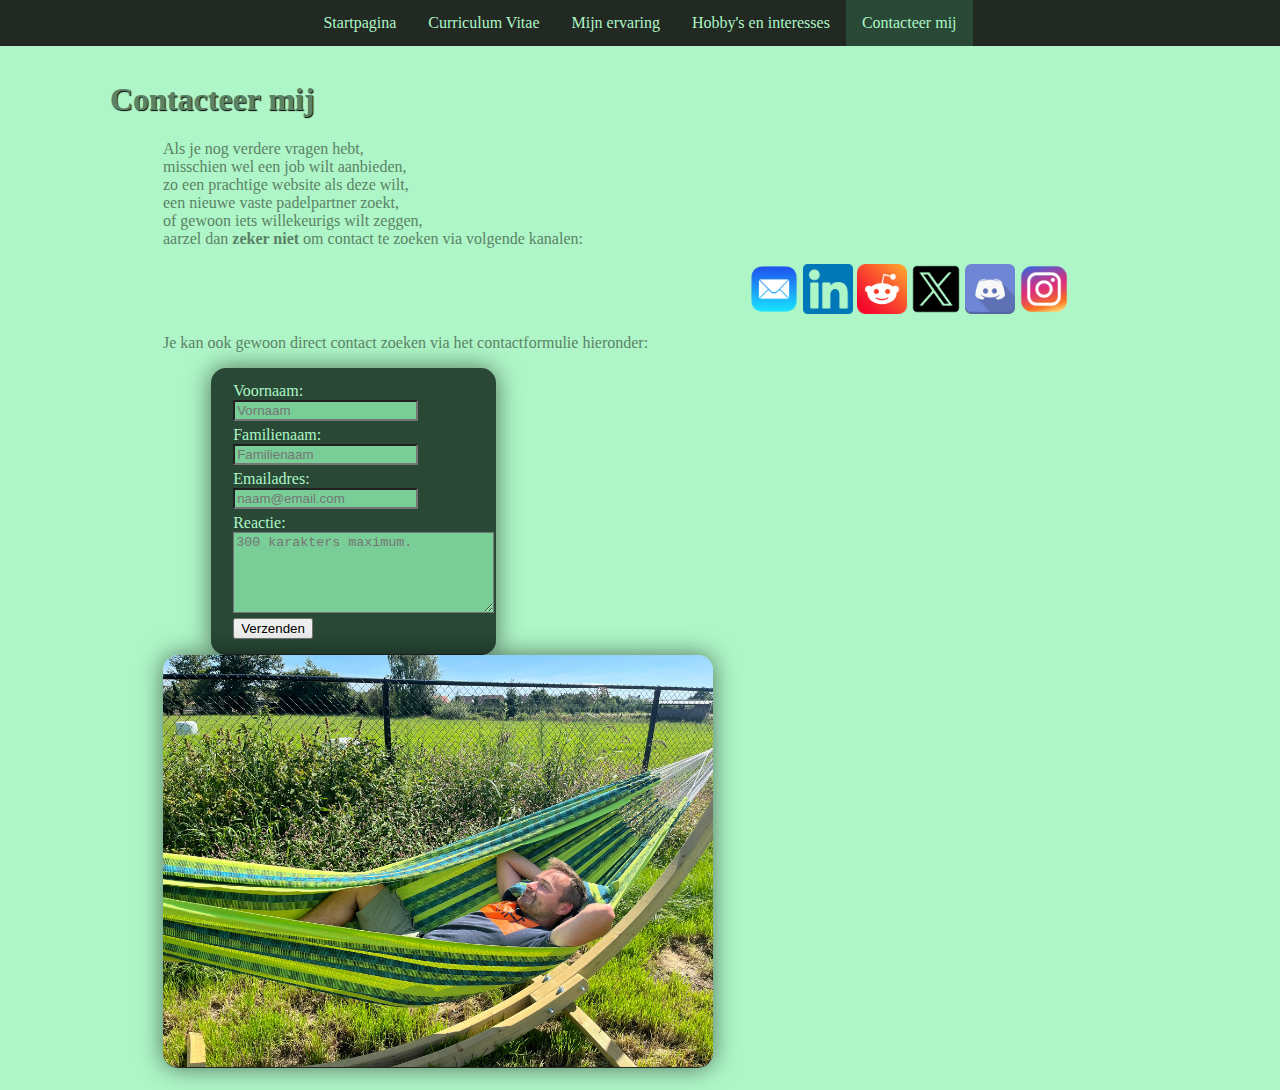
==== contact.html @ ca571c6f "1ste upload van alle paginas en afbeeldingen" ====
<!DOCTYPE html>
<html lang="en">
<head>
    <meta charset="UTF-8">
    <meta name="viewport" content="width=device-width, initial-scale=1.0">
    <title>Project 1 Dul Kristiaan</title>
    <link rel="stylesheet" href="style.css">
    <style>
        body{
            background-color: #AEF6C7;
            color: #5B8266;
            padding:10px;
            margin-left: 100px;
            margin-right: 100px;
            margin-top: 50px;
        }
    </style>
</head>
<body>
    <nav>
        <ul class="navigatie1">
            <li class="inactive"><a href="index.html">Startpagina</a></li>
            <li class="inactive"><a href="cv.html">Curriculum Vitae</a></li>
            <li class="inactive"><a href="ervaring.html">Mijn ervaring</a></li>
            <li class="inactive"><a href="hobby.html">Hobby's en interesses</a></li>
            <li class="active"><a href="contact.html">Contacteer mij</a></li>
        </ul>
    </nav>

    <h1>Contacteer mij</h1>
        <div>
        <p>Als je nog verdere vragen hebt, <br> misschien wel een job wilt aanbieden,<br>zo een prachtige website als deze wilt,
            <br> een nieuwe vaste padelpartner zoekt, <br>of gewoon iets willekeurigs wilt zeggen, <br> aarzel dan <b>zeker niet</b> om contact te zoeken via volgende kanalen:</p>
            <div class="contact">
                <a href="mailto:kristiaandul@hotmail.com"> <img src="afbeeldingen/mailicon.png" title="Email" alt="Email" width="50" height="50"></a>
                <a href="https://www.linkedin.com/kdul"> <img src="afbeeldingen/linkedinicon.png" title="Linked in" alt="Linked in" width="50" height="50"></a>
                <a href="https://www.reddit.com/kdul"> <img src="afbeeldingen/redditicon.png" title="Reddit" alt="Reddit" width="50" height="50"></a>
                <a href="https://twitter.com/kdul007"> <img src="afbeeldingen/twitttericon.png" title="twitter" alt="Twitter" width="50" height="50"></a>
                <a href="https://discord.com/channels/@Kdul"> <img src="afbeeldingen/discordicon.png" title="Discord" alt="Discord" width="50" height="50"></a>
                <a href="https://www.instagram.com/kdul007"> <img src="afbeeldingen/instagramicon.png" title="Instagram" alt="Instagram" width="50" height="50"></a>               
            </div>
            <br>
            <br>
            <br>
            <p>Je kan ook gewoon direct contact zoeken via het contactformulie hieronder: </p>
            <form action="https://tm-statweb.be/sendmail.php" method="post"> 
                <div class="divform">
                    <label for="voornaam"> Voornaam:</label>
                    <input type="text" id="voornaam" name="voornaam" placeholder="Vornaam" class="invoer" pattern="[A-Za-z ]{1,30}" required placeholder="Enkel letters Maximum 30 Karakters" required/> 
                </div>
                <div class="divform">
                    <label for="familienaam"> Familienaam:</label>
                    <input type="text" id="amilienaam" name="familienaam" placeholder="Familienaam" class="invoer" pattern="[A-Za-z ]{1,30}" required placeholder="Enkel letters Maximum 30 Karakters" required/> 
                </div>
                <div class="divform">
                    <label for="email"> Emailadres:</label>
                    <input type="email" id="emailadres" name="emailadres" placeholder="naam@email.com" class="invoer" required/> 
                </div>
                <div class="divform">
                    <label for="reactie"> Reactie:</label>
                    <textarea id="reactie" name="reactie" placeholder="300 karakters maximum." cols="30" rows="5" class="invoer" rows="4" maxlength="300" required placeholder="Maximum 300 Karakters" required></textarea> 
                </div>
                <div class="divform">
                    <input type="submit" value="Verzenden" />
                </div>
                </div>
                    <input type="hidden" name="studentemail" value="kristiaandul@hotmail.com">
                    <input type="hidden" name="subject" value="Reactie op Kdul.be">
                <div>
                    <img class="imgcontact" src="afbeeldingen/Dulhangmatchill.jpg" alt="Dulhangmat" title="Dul Wacht Op Mail">
        </div>
</body>
</html>
---- style.css ----
/* -----algemene stijl----- moet nog alternatieve font komen*/
body{
    font-family: Sylfaen;
}
div{
    padding-left: 5%;
    padding-right: 5%;
}
h1, h2{
    text-shadow: 0.7px 0.7px 1px #000;
}

.super{
    font-size: xx-small;
}

    /* ----- navigatie balk ----- */
.navigatie1{
    top: 0;
    left: 0;
    right: 0;
    background-color: #212922;
    position: fixed; 
    width: 100%;
    display: flex;
    justify-content: center;
}
.navigatie1 a{
    display:flex;
    padding-top: 14px;
    padding-bottom: 14px;
    padding-left: 16px;
    padding-right: 16px;
    color: #AEF6C7;
    text-decoration: none;
}
ul {
    list-style-type: none;
    margin: 0;
    padding: 0;
    display: flex;
}
.navigatie1 li{
    float: left;
}
.inactive:hover{
    background-color: #3E6259;
    opacity: 80%;
}
.active{
    background-color: #294936;
}
.active:hover{
    background-color: #294936;
    opacity: 80%;
}

    /* ----- Startpagina of Index----- */
.imgindex{
    width: auto;
    height: 350px;
    float: right;
    border-radius: 14px;
    box-shadow: 0 0 25px rgba(0, 0, 0, 0.35);
}
.linkindex{
    color: #5B8266;
}

    /* ----- Tabel of Curriculum Vitae ----- */
.tabel {
    border-collapse: collapse;
    border-radius: 15px 15px 0 0;
    overflow: hidden;
    font-size: 0.9em;
    min-width: 400px;
    box-shadow: 0 0 25px rgba(0, 0, 0, 0.55);
    width: 100%;
    caption-side: bottom;
    background-color: #294936;
}

.tabel td{    
    border-bottom: #212922 1.2px solid;
    border-right: #212922 1.2px solid;
    height: 35px;
}
.tabeltitel{
    padding-left: 20px;
    font-weight: 700;
    font-size: larger;
}
.tabeltitel2{
    text-align: center;
}
.bgcolmns{
    background-color: #AEF6C7;
    color: #294936;
    padding-left: 30px;
}
.bgcolmns2{
    background-color: #9af3b9 ;
    color: #294936;
    padding-left: 30px;
}
#fotocolumn1{
    width: 200px;
}


/* ----- Ervarings pagina ----- */



/* ----- Hobby Pagina ----- */
.containertitel{
    width: 25%;
    height: 30px;
    display: flex;
    padding: 0px;
    padding-top: 0px;
    padding-left: 0px;
    margin-bottom: 0px;   
    border-radius: 15px 15px 0px 0px;
    overflow: hidden; 
    box-shadow: 0 0 25px rgba(0, 0, 0, 0.55);
    background-color: #294936;
    color: #AEF6C7;
}
.container2eerste{
    width: 90%;
    display: flex;
    padding: 0px;
    padding-top: 0px;
    padding-left: 0px;
    margin-bottom: 30px;
    margin-left: 5%;
    border-radius: 0px 15px 15px 15px;
    overflow: hidden;
    border-bottom: #212922 solid 1.5px; 
    box-shadow: 0 0 25px rgba(0, 0, 0, 0.55);
    background-color: #AEF6C7;
    color: #294936;
}
.container2rest{
    width: 90%;
    display: flex;
    padding: 0px;
    padding-top: 0px;
    padding-left: 0px;
    margin-bottom: 30px;
    margin-left: 5%;
    border-radius: 15px 15px 15px 15px;
    overflow: hidden;
    border-bottom: #212922 solid 1.5px; 
    box-shadow: 0 0 25px rgba(0, 0, 0, 0.55);
    background-color: #AEF6C7;
    color: #294936;
}
.h2hobby{
    margin-left: 20px;
    margin-top: 2px;
    margin-bottom: 0;
    padding: 0;
    font-size: larger;
}
p1{
    margin-left: 10px;
    margin-top: 5px;
}
.imghobby{
    width: 300px;
    height: auto;
}

/* ----- Contact pagina ----- */
.contact{
    float: right;

}
form{
    width: 30%;
    max-width: 245px;
    min-width: 245px;
    padding: 12px 20px;
    margin-left: 5%;
    border-radius: 15px 15px 15px 15px;
    border-bottom: #212922 solid 1.5px; 
    box-shadow: 0 0 25px rgba(0, 0, 0, 0.55);
    background-color: #294936;
    color: #AEF6C7;
}
.divform{
    padding: 2.5px;
}

.invoer{
    background-color: #78ce96;
    display: flex;
}

.imgcontact{
    width: 550px;
    height: auto;
    border-radius: 15px 15px 15px 15px;
    border-bottom: #212922 solid 1.5px; 
    box-shadow: 0 0 25px rgba(0, 0, 0, 0.55);
}
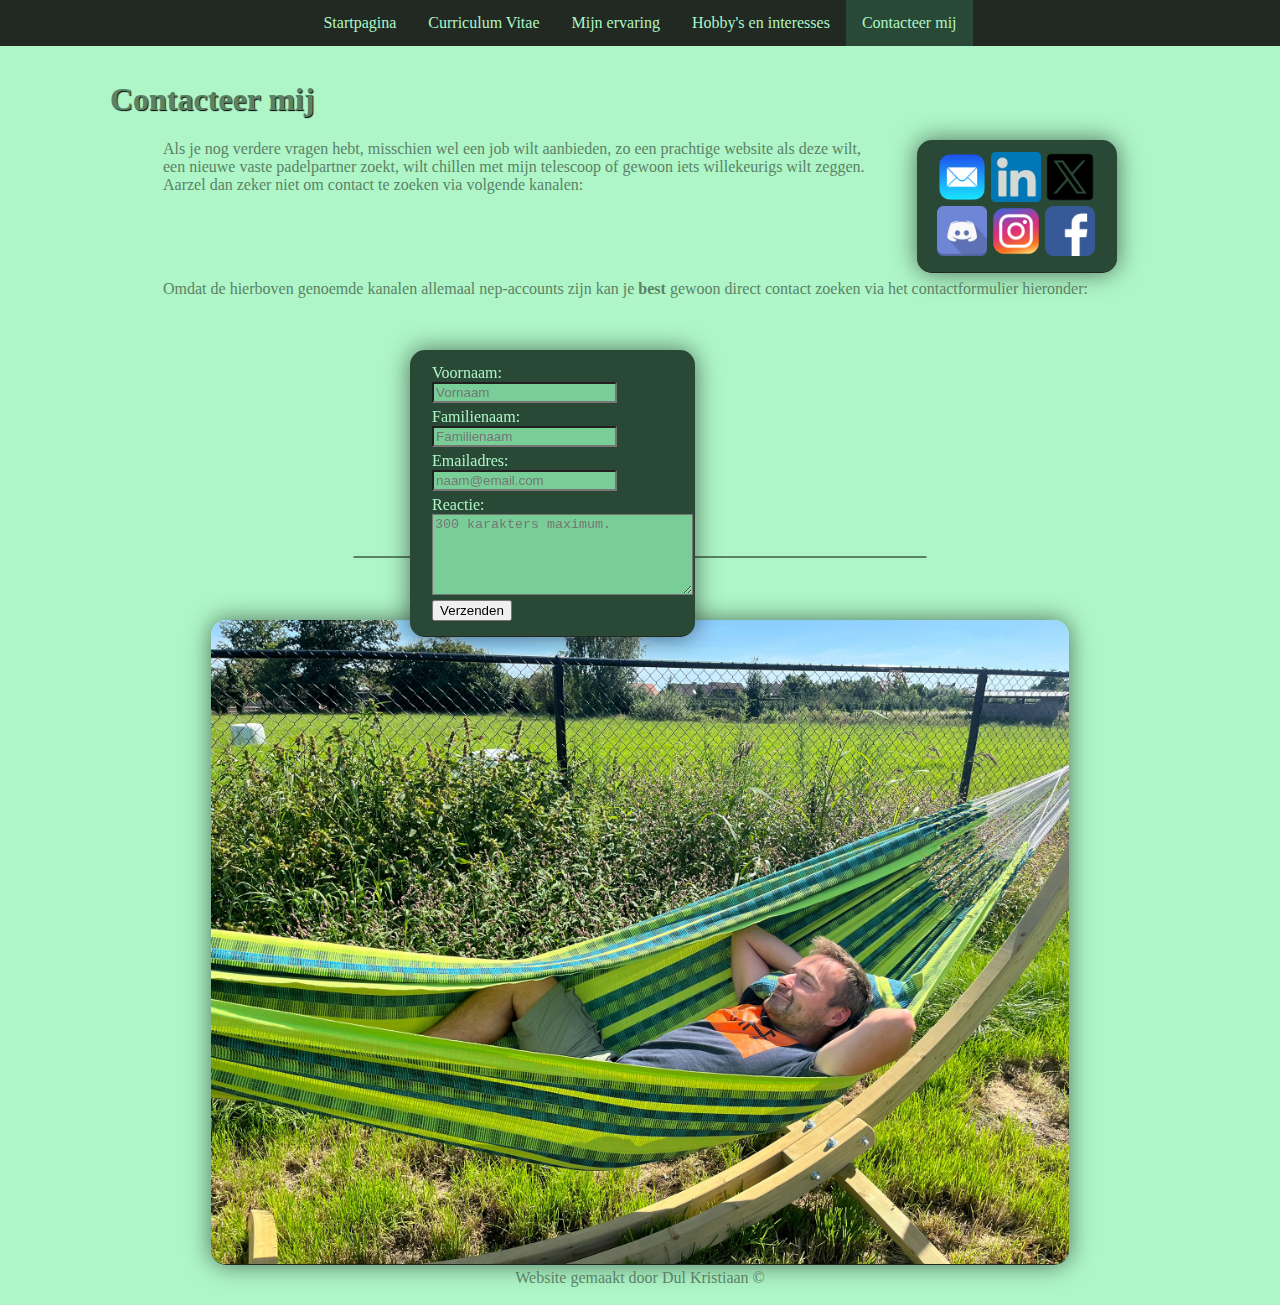
==== commit 9b1fff9a: "2de update van mijn website, bijna klaar" ====
--- a/contact.html
+++ b/contact.html
@@ -29,20 +29,24 @@
 
     <h1>Contacteer mij</h1>
         <div>
-        <p>Als je nog verdere vragen hebt, <br> misschien wel een job wilt aanbieden,<br>zo een prachtige website als deze wilt,
-            <br> een nieuwe vaste padelpartner zoekt, <br>of gewoon iets willekeurigs wilt zeggen, <br> aarzel dan <b>zeker niet</b> om contact te zoeken via volgende kanalen:</p>
-            <div class="contact">
-                <a href="mailto:kristiaandul@hotmail.com"> <img src="afbeeldingen/mailicon.png" title="Email" alt="Email" width="50" height="50"></a>
-                <a href="https://www.linkedin.com/kdul"> <img src="afbeeldingen/linkedinicon.png" title="Linked in" alt="Linked in" width="50" height="50"></a>
-                <a href="https://www.reddit.com/kdul"> <img src="afbeeldingen/redditicon.png" title="Reddit" alt="Reddit" width="50" height="50"></a>
-                <a href="https://twitter.com/kdul007"> <img src="afbeeldingen/twitttericon.png" title="twitter" alt="Twitter" width="50" height="50"></a>
-                <a href="https://discord.com/channels/@Kdul"> <img src="afbeeldingen/discordicon.png" title="Discord" alt="Discord" width="50" height="50"></a>
-                <a href="https://www.instagram.com/kdul007"> <img src="afbeeldingen/instagramicon.png" title="Instagram" alt="Instagram" width="50" height="50"></a>               
-            </div>
+
+        <p>
+        <div class="contact">
+            <a href="mailto:kdul@hotmail.com"> <img src="afbeeldingen/mailicon.png" title="Email" alt="Email" width="50" height="50"></a>
+            <a href="https://www.linkedin.com/kdul"> <img src="afbeeldingen/linkedinicon.png" title="Linked in" alt="Linked in" width="50" height="50"></a>
+            <a href="https://twitter.com/kdul007"> <img src="afbeeldingen/twitttericon.png" title="twitter" alt="Twitter" width="50" height="50"></a>
+            <a href="https://discord.com/channels/@Kdul"> <img src="afbeeldingen/discordicon.png" title="Discord" alt="Discord" width="50" height="50"></a>
+            <a href="https://www.instagram.com/kdul007"> <img src="afbeeldingen/instagramicon.png" title="Instagram" alt="Instagram" width="50" height="50"></a>      
+            <a href="https://www.facebook.be/kdul"> <img src="afbeeldingen/facebookicon.png" title="Facebook" alt="Facebook" width="50" height="50"></a>         
+        </div> Als je nog verdere vragen hebt, misschien wel een job wilt aanbieden, zo een prachtige website als deze wilt, 
+               een nieuwe vaste padelpartner zoekt, wilt chillen met mijn telescoop of gewoon iets willekeurigs wilt zeggen. Aarzel dan zeker niet om contact te zoeken via volgende kanalen:
+        </p>
+
             <br>
             <br>
             <br>
-            <p>Je kan ook gewoon direct contact zoeken via het contactformulie hieronder: </p>
+            <p>Omdat de hierboven genoemde kanalen allemaal nep-accounts zijn kan je <b>best</b> gewoon direct contact zoeken via het contactformulier hieronder: </p>
+            <br><br>
             <form action="https://tm-statweb.be/sendmail.php" method="post"> 
                 <div class="divform">
                     <label for="voornaam"> Voornaam:</label>
@@ -67,7 +71,11 @@
                     <input type="hidden" name="studentemail" value="kristiaandul@hotmail.com">
                     <input type="hidden" name="subject" value="Reactie op Kdul.be">
                 <div>
+                    <br> <br><br><br><br><br><br><br><br><br><br>
+                    <hr> 
+                    <br><br><br>
                     <img class="imgcontact" src="afbeeldingen/Dulhangmatchill.jpg" alt="Dulhangmat" title="Dul Wacht Op Mail">
+                    <align-text><center>Website gemaakt door Dul Kristiaan &COPY </center></align-text>
         </div>
 </body>
 </html>--- a/style.css
+++ b/style.css
@@ -12,6 +12,25 @@
 
 .super{
     font-size: xx-small;
+}
+hr{
+    width: 60%;
+    border: #5B8266 solid 1.5px;
+    border-radius: 2px;
+}
+.linkindex{ 
+    color: #294936;
+}
+.linkindex:hover{
+    background-color: #5B8266;
+    color: #AEF6C7;
+}
+.linkindex:visited:hover{
+    background-color: #5B8266;
+    color: #AEF6C7;
+}
+.linkindex:visited{
+    color: #5B8266;
 }
 
     /* ----- navigatie balk ----- */
@@ -63,8 +82,19 @@
     border-radius: 14px;
     box-shadow: 0 0 25px rgba(0, 0, 0, 0.35);
 }
-.linkindex{
-    color: #5B8266;
+.divindex{
+    width: 70%;
+    height: 30px;
+    display: flex;
+    padding: 0px;
+    padding-top: 0px;
+    padding-left: 0px;
+    margin-bottom: 0px;   
+    border-radius: 15px 15px 0px 0px;
+    overflow: hidden; 
+    box-shadow: 0 0 25px rgba(0, 0, 0, 0.55);
+    background-color: #294936;
+    color: #AEF6C7;
 }
 
     /* ----- Tabel of Curriculum Vitae ----- */
@@ -108,8 +138,16 @@
 }
 
 
-/* ----- Ervarings pagina ----- */
-
+/* ----- Ervaring pagina ----- */
+.lijst{
+    margin-left: 40%;
+    background-color: #294936;
+    border: #294936 solid 8px;
+    color: #AEF6C7;
+    border-radius: 8px;
+    width: fit-content;
+    box-shadow: 0 0 25px rgba(0, 0, 0, 0.55);
+}
 
 
 /* ----- Hobby Pagina ----- */
@@ -166,7 +204,7 @@
 }
 p1{
     margin-left: 10px;
-    margin-top: 5px;
+    margin-top: 10px;
 }
 .imghobby{
     width: 300px;
@@ -176,19 +214,29 @@
 /* ----- Contact pagina ----- */
 .contact{
     float: right;
-
+    max-width: 160px;
+    min-width: 160px;
+    padding: 12px 20px;
+    margin-left: 5%;
+    border-radius: 15px 15px 15px 15px;
+    border-bottom: #212922 solid 1.5px; 
+    box-shadow: 0 0 25px rgba(0, 0, 0, 0.55);
+    background-color: #294936;
+    color: #AEF6C7;
 }
 form{
     width: 30%;
     max-width: 245px;
     min-width: 245px;
     padding: 12px 20px;
-    margin-left: 5%;
-    border-radius: 15px 15px 15px 15px;
-    border-bottom: #212922 solid 1.5px; 
-    box-shadow: 0 0 25px rgba(0, 0, 0, 0.55);
-    background-color: #294936;
-    color: #AEF6C7;
+    border-radius: 15px 15px 15px 15px;
+    border-bottom: #212922 solid 1.5px; 
+    box-shadow: 0 0 25px rgba(0, 0, 0, 0.55);
+    background-color: #294936;
+    color: #AEF6C7;
+    position: absolute;
+    left: 32%;
+    right: 32%;
 }
 .divform{
     padding: 2.5px;
@@ -200,8 +248,9 @@
 }
 
 .imgcontact{
-    width: 550px;
+    width: 90%;
     height: auto;
+    margin-left: 5%;
     border-radius: 15px 15px 15px 15px;
     border-bottom: #212922 solid 1.5px; 
     box-shadow: 0 0 25px rgba(0, 0, 0, 0.55);
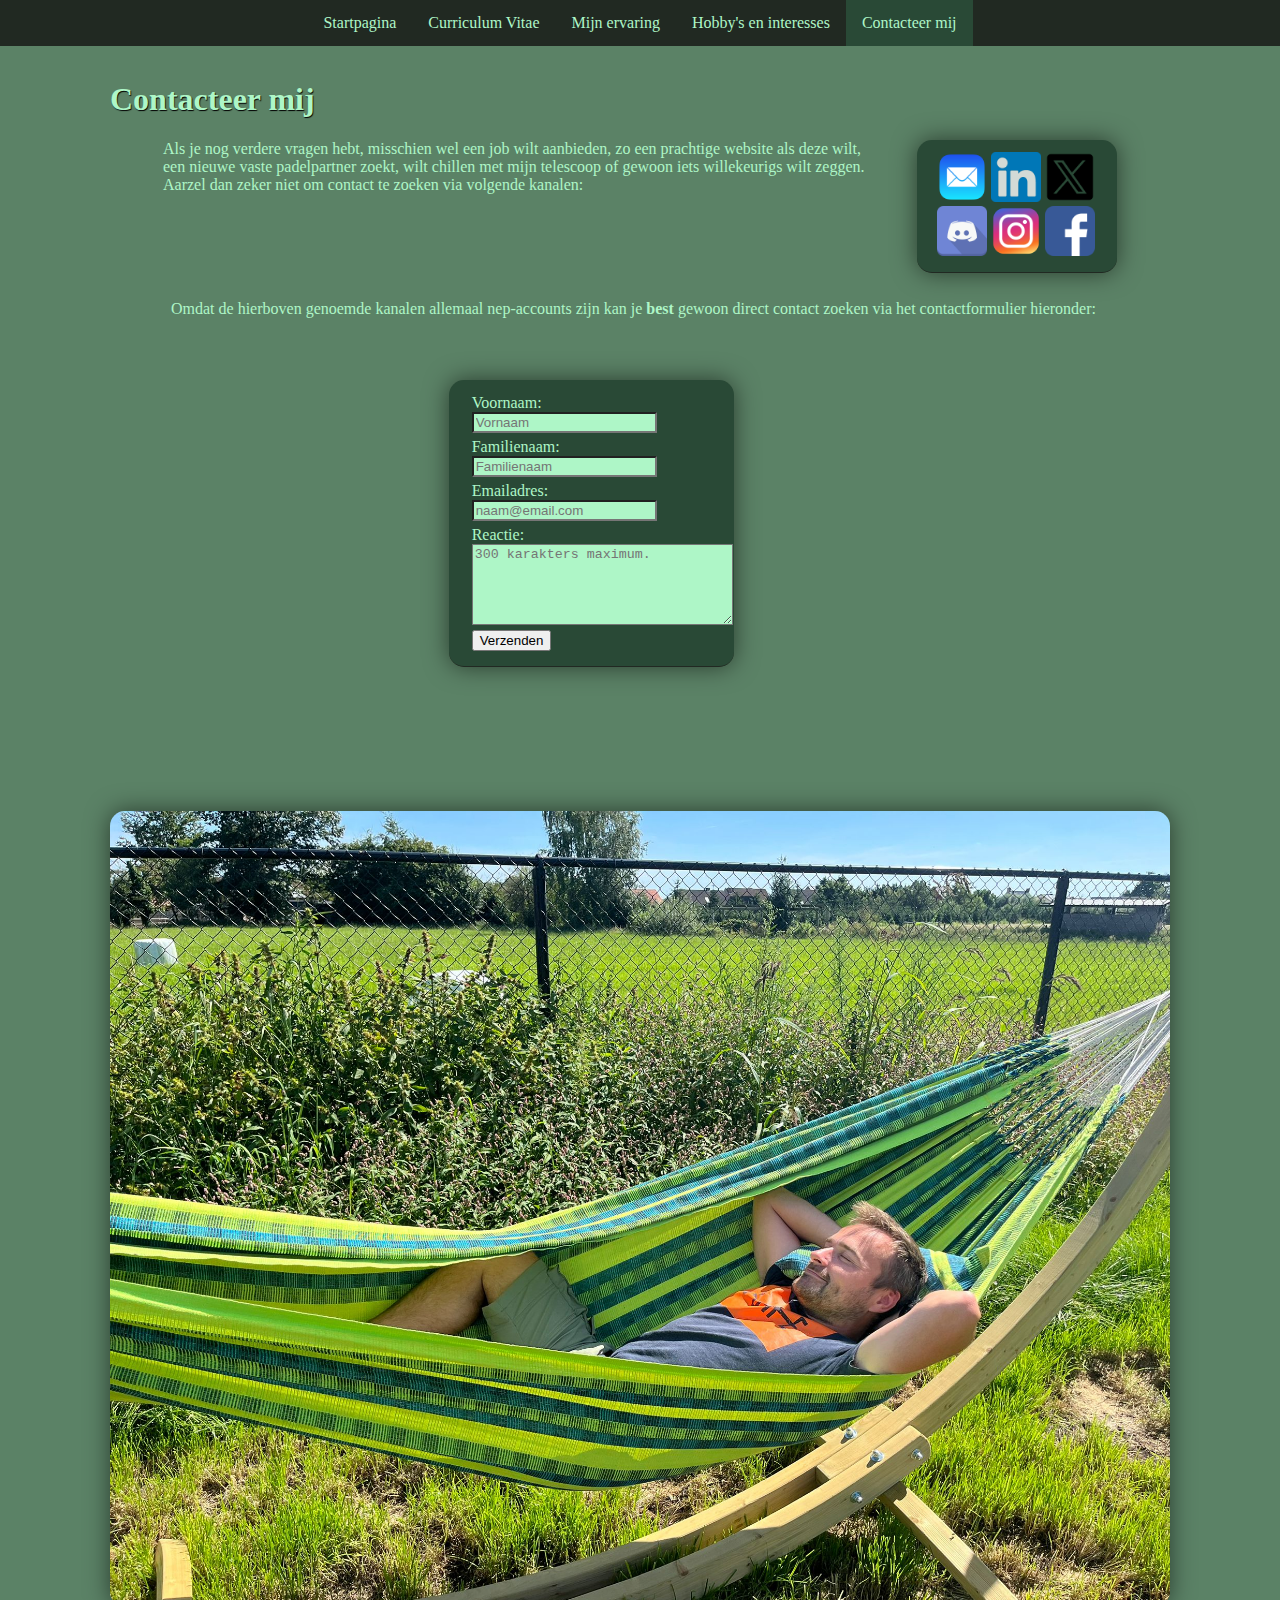
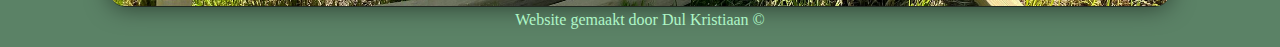
==== commit 709aace2: "website is klaar, misschien nog een paar dingen controleren en aanpassen vóór 0:00u" ====
--- a/contact.html
+++ b/contact.html
@@ -1,20 +1,11 @@
 <!DOCTYPE html>
 <html lang="en">
 <head>
+    <link rel="icon" href="afbeeldingen/faviconDK.png" type="image/x-icon">
     <meta charset="UTF-8">
     <meta name="viewport" content="width=device-width, initial-scale=1.0">
     <title>Project 1 Dul Kristiaan</title>
     <link rel="stylesheet" href="style.css">
-    <style>
-        body{
-            background-color: #AEF6C7;
-            color: #5B8266;
-            padding:10px;
-            margin-left: 100px;
-            margin-right: 100px;
-            margin-top: 50px;
-        }
-    </style>
 </head>
 <body>
     <nav>
@@ -29,7 +20,6 @@
 
     <h1>Contacteer mij</h1>
         <div>
-
         <p>
         <div class="contact">
             <a href="mailto:kdul@hotmail.com"> <img src="afbeeldingen/mailicon.png" title="Email" alt="Email" width="50" height="50"></a>
@@ -45,8 +35,10 @@
             <br>
             <br>
             <br>
+            <br>
+            <br>
             <p>Omdat de hierboven genoemde kanalen allemaal nep-accounts zijn kan je <b>best</b> gewoon direct contact zoeken via het contactformulier hieronder: </p>
-            <br><br>
+            <br><br><br>
             <form action="https://tm-statweb.be/sendmail.php" method="post"> 
                 <div class="divform">
                     <label for="voornaam"> Voornaam:</label>
@@ -71,11 +63,9 @@
                     <input type="hidden" name="studentemail" value="kristiaandul@hotmail.com">
                     <input type="hidden" name="subject" value="Reactie op Kdul.be">
                 <div>
-                    <br> <br><br><br><br><br><br><br><br><br><br>
-                    <hr> 
-                    <br><br><br>
-                    <img class="imgcontact" src="afbeeldingen/Dulhangmatchill.jpg" alt="Dulhangmat" title="Dul Wacht Op Mail">
-                    <align-text><center>Website gemaakt door Dul Kristiaan &COPY </center></align-text>
+                    <br> <br><br><br><br><br><br><br>
         </div>
+        <img class="imgcontact" src="afbeeldingen/Dulhangmatchill.jpg" alt="Dulhangmat" title="Dul wacht rustig op ingevulde contactformulieren">
+        <align-text><center>Website gemaakt door Dul Kristiaan &COPY </center></align-text>
 </body>
 </html>--- a/style.css
+++ b/style.css
@@ -1,22 +1,35 @@
     /* -----algemene stijl----- moet nog alternatieve font komen*/
 body{
     font-family: Sylfaen;
+    background-color: #5B8266;
+    color: #AEF6C7;
+    padding:10px;
+    margin-left: 100px;
+    margin-right: 100px;
+    margin-top: 50px;
 }
 div{
     padding-left: 5%;
     padding-right: 5%;
 }
+p{
+    margin: 8px;
+}
 h1, h2{
     text-shadow: 0.7px 0.7px 1px #000;
 }
-
+h2{
+    font-size: large;
+    margin-bottom: 5px;
+    margin-top: 0;
+    margin-left: 0px;
+}
 .super{
     font-size: xx-small;
 }
 hr{
     width: 60%;
-    border: #5B8266 solid 1.5px;
-    border-radius: 2px;
+    border: #294936 solid 0.1px;
 }
 .linkindex{ 
     color: #294936;
@@ -32,8 +45,20 @@
 .linkindex:visited{
     color: #5B8266;
 }
+.divpapier{
+    width: 100%;
+    padding: 0px;
+    padding-top: 0px;
+    padding-left: 19px;
+    border-radius: 15px 15px 15px 15px;
+    overflow: hidden; 
+    box-shadow: 0 0 25px rgba(0, 0, 0, 0.55);
+    background-color: #AEF6C7;
+    color: #294936;
+}
 
     /* ----- navigatie balk ----- */
+
 .navigatie1{
     top: 0;
     left: 0;
@@ -75,29 +100,19 @@
 }
 
     /* ----- Startpagina of Index----- */
+
 .imgindex{
     width: auto;
-    height: 350px;
+    height: 400px;
     float: right;
-    border-radius: 14px;
+    margin-left: 8px;
+    margin-left: 8px;
+    border-radius: 0px 0px 0px 0px;
     box-shadow: 0 0 25px rgba(0, 0, 0, 0.35);
 }
-.divindex{
-    width: 70%;
-    height: 30px;
-    display: flex;
-    padding: 0px;
-    padding-top: 0px;
-    padding-left: 0px;
-    margin-bottom: 0px;   
-    border-radius: 15px 15px 0px 0px;
-    overflow: hidden; 
-    box-shadow: 0 0 25px rgba(0, 0, 0, 0.55);
-    background-color: #294936;
-    color: #AEF6C7;
-}
 
     /* ----- Tabel of Curriculum Vitae ----- */
+
 .tabel {
     border-collapse: collapse;
     border-radius: 15px 15px 0 0;
@@ -139,8 +154,11 @@
 
 
 /* ----- Ervaring pagina ----- */
+
 .lijst{
-    margin-left: 40%;
+    position: relative;
+    left: 35%;
+    right: 35%;
     background-color: #294936;
     border: #294936 solid 8px;
     color: #AEF6C7;
@@ -151,6 +169,7 @@
 
 
 /* ----- Hobby Pagina ----- */
+
 .containertitel{
     width: 25%;
     height: 30px;
@@ -200,7 +219,7 @@
     margin-top: 2px;
     margin-bottom: 0;
     padding: 0;
-    font-size: larger;
+    font-size: large;
 }
 p1{
     margin-left: 10px;
@@ -212,6 +231,7 @@
 }
 
 /* ----- Contact pagina ----- */
+
 .contact{
     float: right;
     max-width: 160px;
@@ -234,23 +254,21 @@
     box-shadow: 0 0 25px rgba(0, 0, 0, 0.55);
     background-color: #294936;
     color: #AEF6C7;
-    position: absolute;
-    left: 32%;
-    right: 32%;
+    margin-left: 30%;
 }
 .divform{
     padding: 2.5px;
 }
 
 .invoer{
-    background-color: #78ce96;
+    background-color: #AEF6C7;
     display: flex;
 }
 
 .imgcontact{
-    width: 90%;
+    width: 100%;
     height: auto;
-    margin-left: 5%;
+    margin: 0%;
     border-radius: 15px 15px 15px 15px;
     border-bottom: #212922 solid 1.5px; 
     box-shadow: 0 0 25px rgba(0, 0, 0, 0.55);
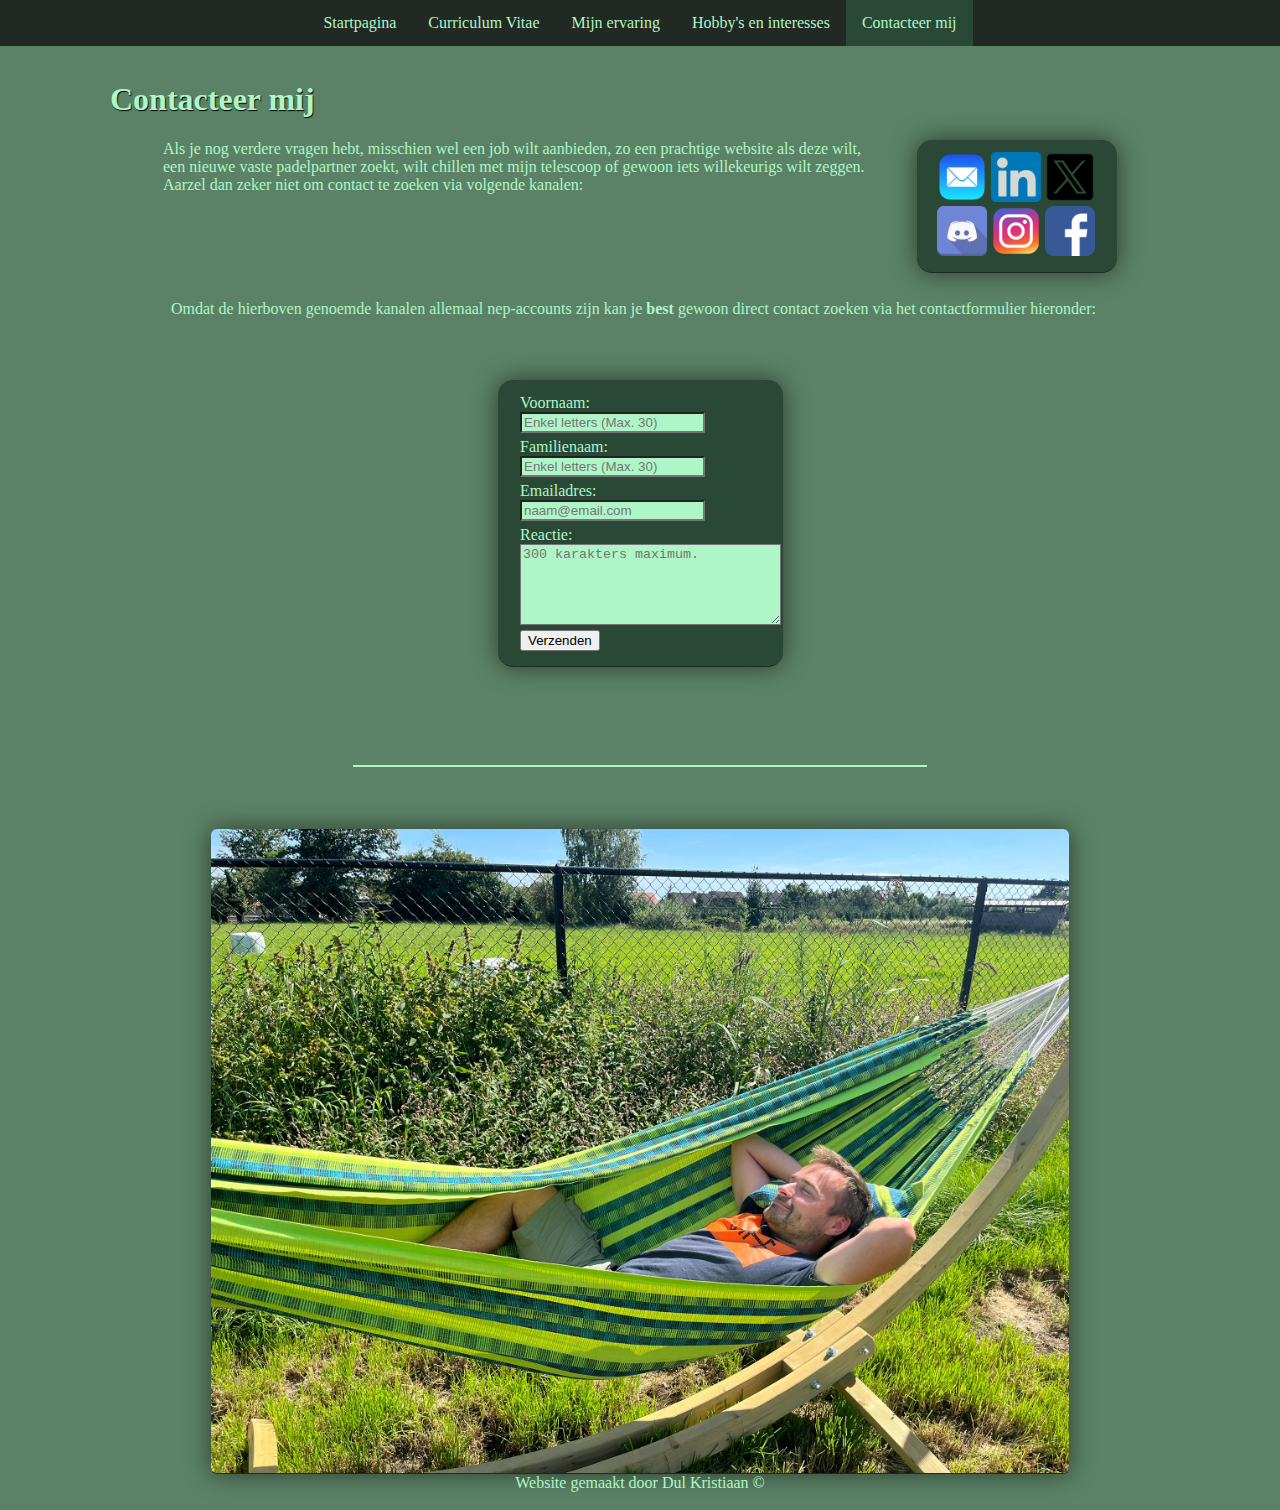
==== commit 64b40d54: "laatste loodjes" ====
--- a/contact.html
+++ b/contact.html
@@ -23,11 +23,11 @@
         <p>
         <div class="contact">
             <a href="mailto:kdul@hotmail.com"> <img src="afbeeldingen/mailicon.png" title="Email" alt="Email" width="50" height="50"></a>
-            <a href="https://www.linkedin.com/kdul"> <img src="afbeeldingen/linkedinicon.png" title="Linked in" alt="Linked in" width="50" height="50"></a>
-            <a href="https://twitter.com/kdul007"> <img src="afbeeldingen/twitttericon.png" title="twitter" alt="Twitter" width="50" height="50"></a>
-            <a href="https://discord.com/channels/@Kdul"> <img src="afbeeldingen/discordicon.png" title="Discord" alt="Discord" width="50" height="50"></a>
-            <a href="https://www.instagram.com/kdul007"> <img src="afbeeldingen/instagramicon.png" title="Instagram" alt="Instagram" width="50" height="50"></a>      
-            <a href="https://www.facebook.be/kdul"> <img src="afbeeldingen/facebookicon.png" title="Facebook" alt="Facebook" width="50" height="50"></a>         
+            <a href="https://www.linkedin.com/kdul" target="_blank"> <img src="afbeeldingen/linkedinicon.png" title="Linked in" alt="Linked in" width="50" height="50"></a>
+            <a href="https://twitter.com/kdul007" target="_blank"> <img src="afbeeldingen/twitttericon.png" title="twitter" alt="Twitter" width="50" height="50"></a>
+            <a href="https://discord.com/channels/@Kdul" target="_blank"> <img src="afbeeldingen/discordicon.png" title="Discord" alt="Discord" width="50" height="50"></a>
+            <a href="https://www.instagram.com/kdul007" target="_blank"> <img src="afbeeldingen/instagramicon.png" title="Instagram" alt="Instagram" width="50" height="50"></a>      
+            <a href="https://www.facebook.be/kdul" target="_blank"> <img src="afbeeldingen/facebookicon.png" title="Facebook" alt="Facebook" width="50" height="50"></a>         
         </div> Als je nog verdere vragen hebt, misschien wel een job wilt aanbieden, zo een prachtige website als deze wilt, 
                een nieuwe vaste padelpartner zoekt, wilt chillen met mijn telescoop of gewoon iets willekeurigs wilt zeggen. Aarzel dan zeker niet om contact te zoeken via volgende kanalen:
         </p>
@@ -39,14 +39,16 @@
             <br>
             <p>Omdat de hierboven genoemde kanalen allemaal nep-accounts zijn kan je <b>best</b> gewoon direct contact zoeken via het contactformulier hieronder: </p>
             <br><br><br>
+
+            <div class="divcenter">
             <form action="https://tm-statweb.be/sendmail.php" method="post"> 
                 <div class="divform">
                     <label for="voornaam"> Voornaam:</label>
-                    <input type="text" id="voornaam" name="voornaam" placeholder="Vornaam" class="invoer" pattern="[A-Za-z ]{1,30}" required placeholder="Enkel letters Maximum 30 Karakters" required/> 
+                    <input type="text" id="voornaam" name="voornaam" placeholder="Enkel letters (Max. 30)" class="invoer" pattern="[A-Za-z ]{1,30}" required placeholder="Enkel letters Maximum 30 Karakters" required/> 
                 </div>
                 <div class="divform">
                     <label for="familienaam"> Familienaam:</label>
-                    <input type="text" id="amilienaam" name="familienaam" placeholder="Familienaam" class="invoer" pattern="[A-Za-z ]{1,30}" required placeholder="Enkel letters Maximum 30 Karakters" required/> 
+                    <input type="text" id="amilienaam" name="familienaam" placeholder="Enkel letters (Max. 30)" class="invoer" pattern="[A-Za-z ]{1,30}" required placeholder="Enkel letters Maximum 30 Karakters" required/> 
                 </div>
                 <div class="divform">
                     <label for="email"> Emailadres:</label>
@@ -63,9 +65,13 @@
                     <input type="hidden" name="studentemail" value="kristiaandul@hotmail.com">
                     <input type="hidden" name="subject" value="Reactie op Kdul.be">
                 <div>
-                    <br> <br><br><br><br><br><br><br>
+            </div>
+
+                    <br> <br><br><br><br><hr class="hrcontact"><br><br><br>
         </div>
-        <img class="imgcontact" src="afbeeldingen/Dulhangmatchill.jpg" alt="Dulhangmat" title="Dul wacht rustig op ingevulde contactformulieren">
+        <div class="divcenter">
+            <img class="imgcontact" src="afbeeldingen/Dulhangmatchill.jpg" alt="Dulhangmat" align="center" title="Dul wacht rustig op ingevulde contactformulieren.">
+        </div>    
         <align-text><center>Website gemaakt door Dul Kristiaan &COPY </center></align-text>
 </body>
 </html>--- a/style.css
+++ b/style.css
@@ -1,4 +1,4 @@
-    /* -----algemene stijl----- moet nog alternatieve font komen*/
+    /* -----algemene stijl----- */
 body{
     font-family: Sylfaen;
     background-color: #5B8266;
@@ -11,6 +11,12 @@
 div{
     padding-left: 5%;
     padding-right: 5%;
+}
+.divcenter{
+    display: flex;
+    justify-content: center;
+    align-items: center;
+    margin: 0;
 }
 p{
     margin: 8px;
@@ -29,7 +35,7 @@
 }
 hr{
     width: 60%;
-    border: #294936 solid 0.1px;
+    border: #3E6259 solid 0.1px;
 }
 .linkindex{ 
     color: #294936;
@@ -111,11 +117,12 @@
     box-shadow: 0 0 25px rgba(0, 0, 0, 0.35);
 }
 
+
     /* ----- Tabel of Curriculum Vitae ----- */
 
 .tabel {
     border-collapse: collapse;
-    border-radius: 15px 15px 0 0;
+    border-radius: 15px 15px 3px 3px;
     overflow: hidden;
     font-size: 0.9em;
     min-width: 400px;
@@ -123,6 +130,7 @@
     width: 100%;
     caption-side: bottom;
     background-color: #294936;
+    border-bottom: #212922 solid 2px;
 }
 
 .tabel td{    
@@ -156,9 +164,6 @@
 /* ----- Ervaring pagina ----- */
 
 .lijst{
-    position: relative;
-    left: 35%;
-    right: 35%;
     background-color: #294936;
     border: #294936 solid 8px;
     color: #AEF6C7;
@@ -230,6 +235,7 @@
     height: auto;
 }
 
+
 /* ----- Contact pagina ----- */
 
 .contact{
@@ -254,7 +260,7 @@
     box-shadow: 0 0 25px rgba(0, 0, 0, 0.55);
     background-color: #294936;
     color: #AEF6C7;
-    margin-left: 30%;
+    
 }
 .divform{
     padding: 2.5px;
@@ -266,10 +272,14 @@
 }
 
 .imgcontact{
-    width: 100%;
+    width: 90%;
     height: auto;
     margin: 0%;
-    border-radius: 15px 15px 15px 15px;
-    border-bottom: #212922 solid 1.5px; 
-    box-shadow: 0 0 25px rgba(0, 0, 0, 0.55);
+    border-radius: 6px 6px 6px 6px;
+    border-bottom: #212922 solid 1.5px; 
+    box-shadow: 0 0 25px rgba(0, 0, 0, 0.55);
+}
+.hrcontact{
+    width: 60%;
+    border: #AEF6C7 solid 0.1px;
 }